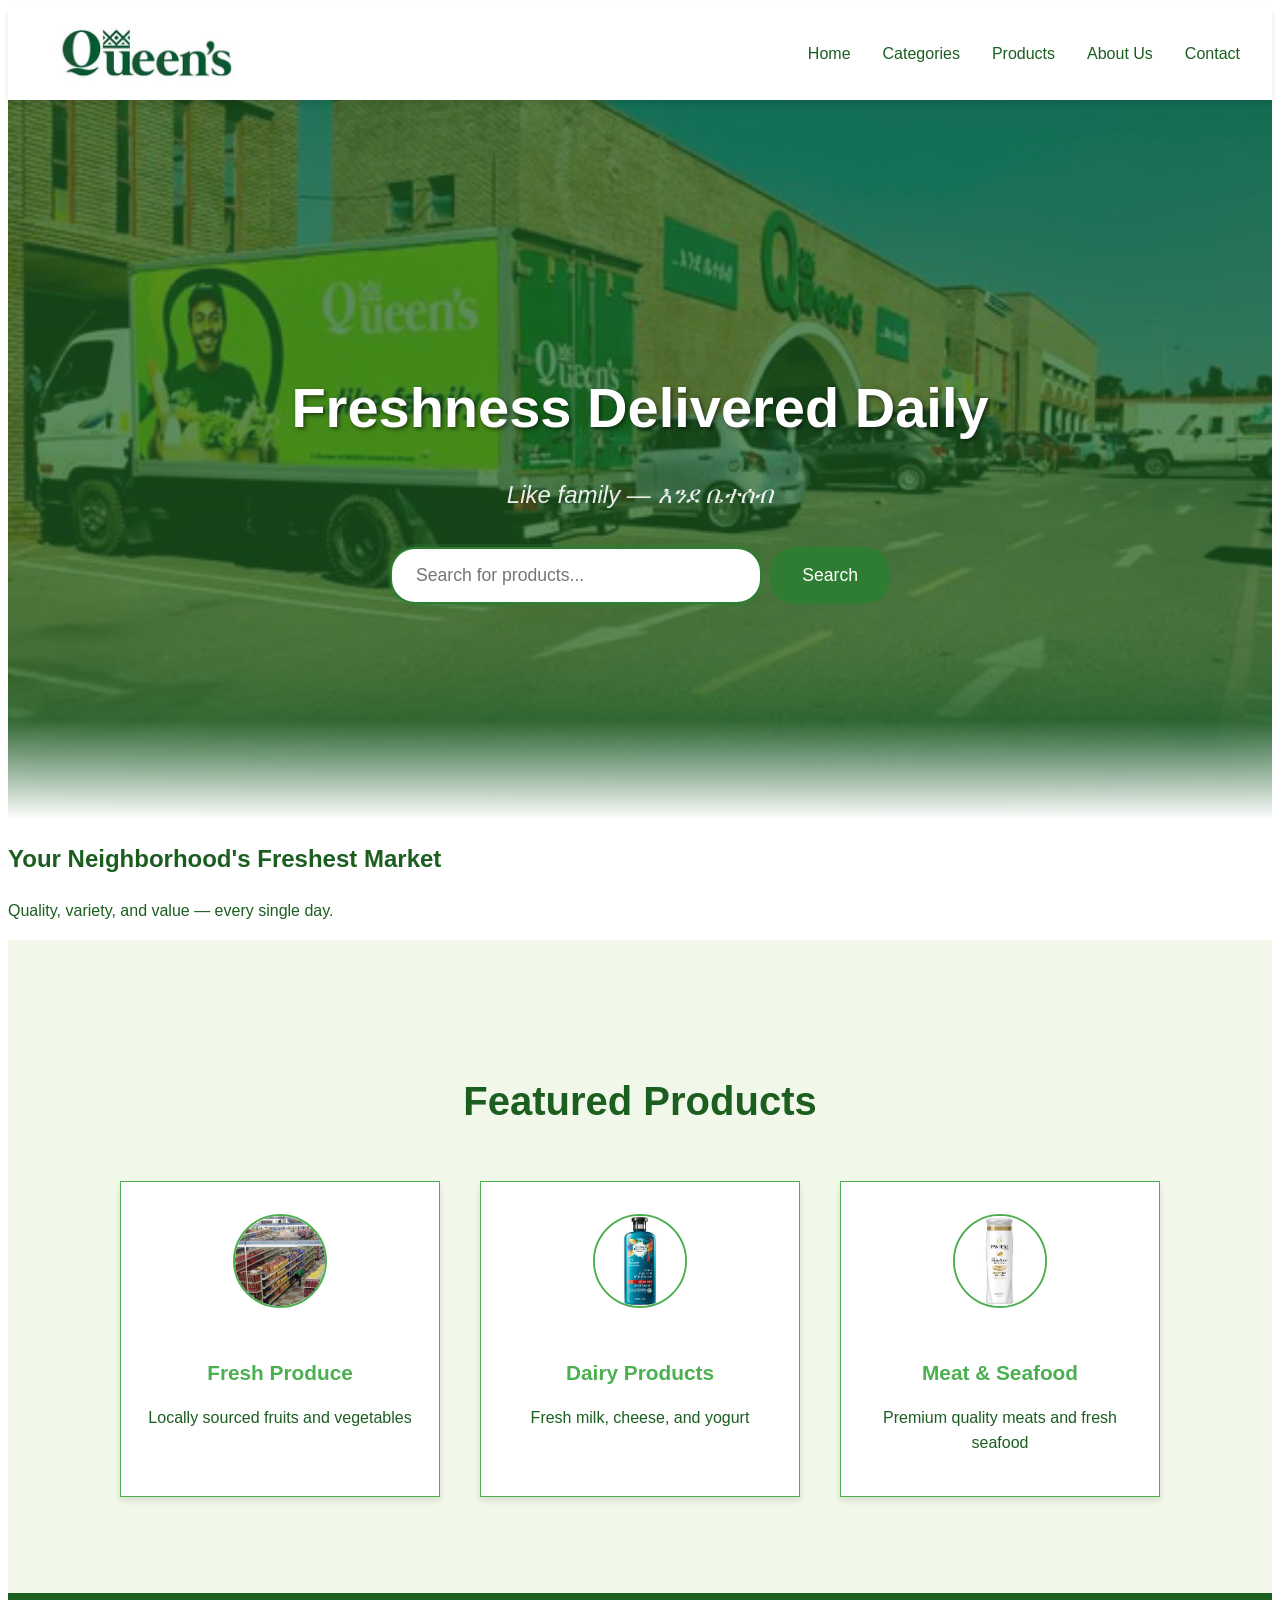
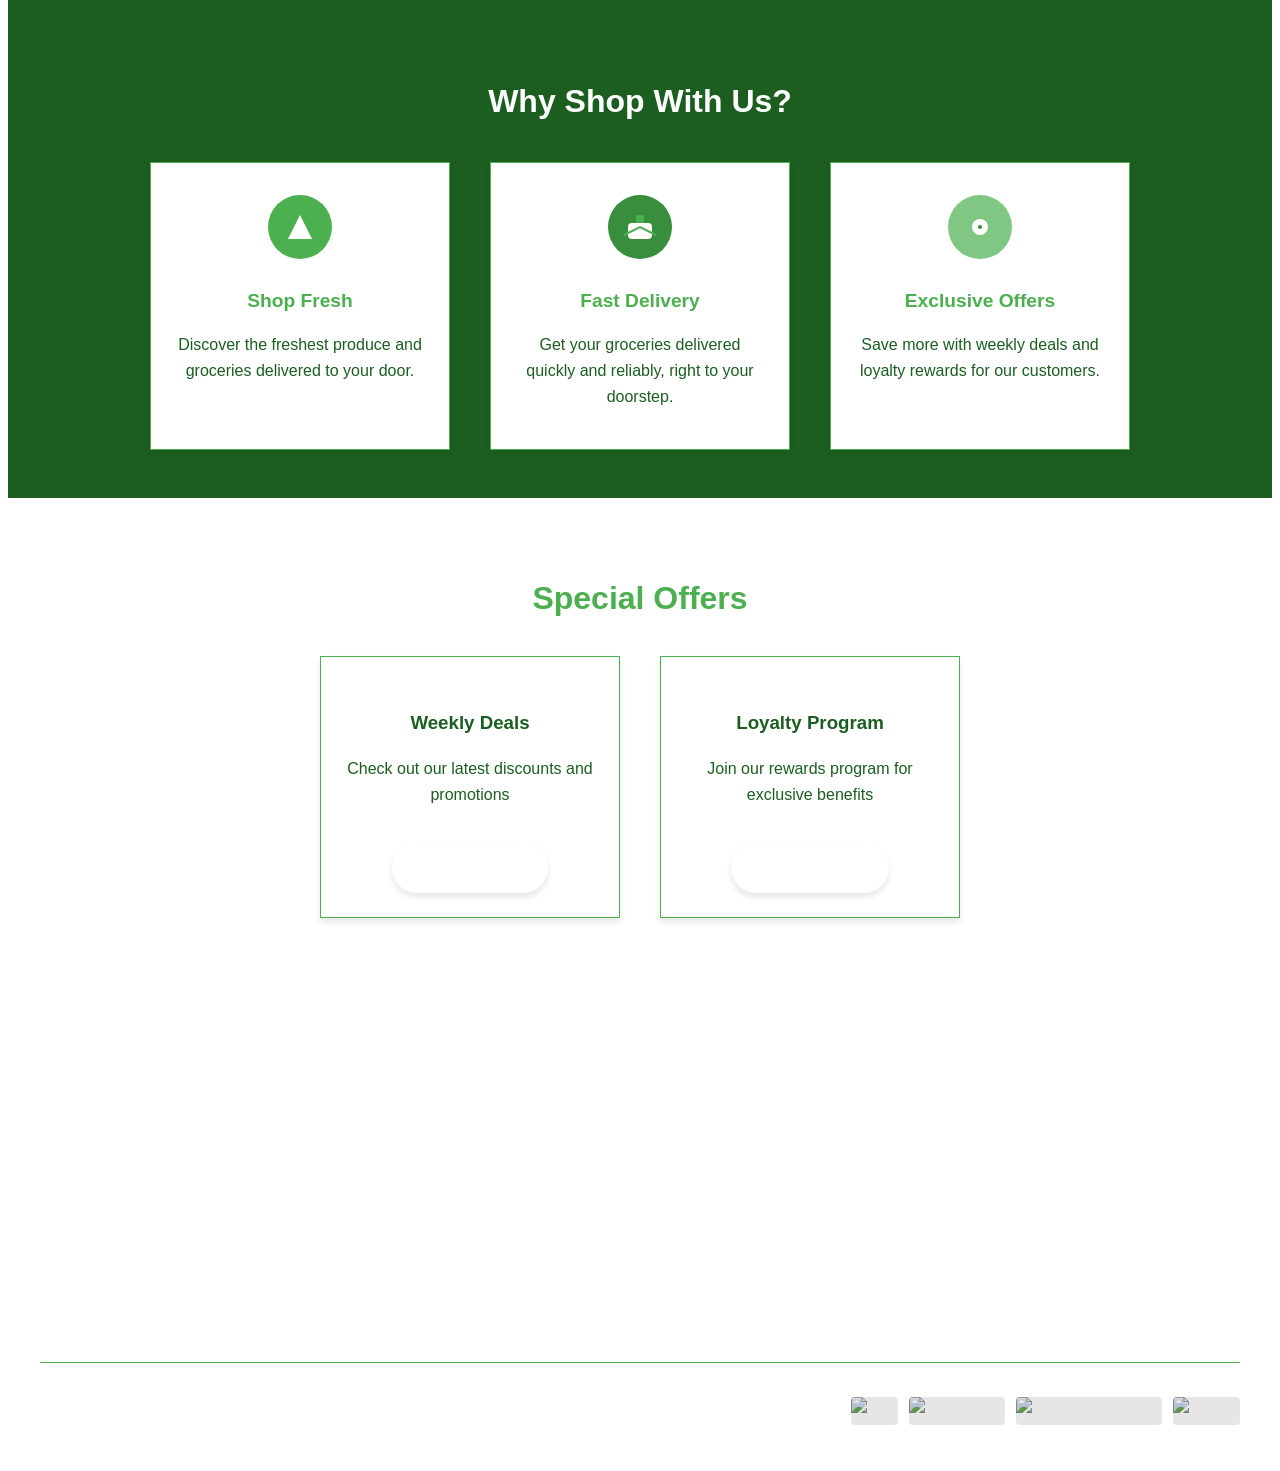
==== queen supermarket/index.html @ c9303a81 "Add files via upload" ====
<!DOCTYPE html>
<html lang="en">
<head>
  <meta charset="UTF-8" />
  <title>Queen's Supermarket</title>
  <link rel="stylesheet" href="style.css" />
</head>
<body>
  <!-- Header -->
  <header>
    <nav class="main-nav">
      <img src="download.jpg" alt="Queen's Logo" />
      <ul>
        <li><a href="#home">Home</a></li>
        <li><a href="#categories">Categories</a></li>
        <li><a href="#products">Products</a></li>
        <li><a href="#about">About Us</a></li>
        <li><a href="#contact">Contact</a></li>
      </ul>
    </nav>
  </header>

  <!-- Hero Section -->
  <section class="hero">
    <div class="hero-content">
      <h1>Freshness Delivered Daily</h1>
      <p class="slogan">Like family — እንደ ቤተሰብ</p>
      <div class="search-container">
        <input type="search" id="search" placeholder="Search for products..." autofocus />
        <button class="search-button" onclick="document.getElementById('search').dispatchEvent(new KeyboardEvent('keydown', {'key': 'Enter'}))">
          Search
        </button>
      </div>
    </div>
  </section>

  <section class="catchy-banner">
    <div class="catchy-content">
      <h2>Your Neighborhood's Freshest Market</h2>
      <p>Quality, variety, and value — every single day.</p>
    </div>
  </section>

  <!-- Featured Products -->
  <section class="featured-products" id="products">
    <h2>Featured Products</h2>
    <div class="product-grid">
      <div class="product-card">
        <img src="assets/queens2.png" alt="Fresh Produce" />
        <h3>Fresh Produce</h3>
        <p>Locally sourced fruits and vegetables</p>
      </div>
      <div class="product-card">
        <img src="assets/shampoo1.jpg" alt="Dairy Products" />
        <h3>Dairy Products</h3>
        <p>Fresh milk, cheese, and yogurt</p>
      </div>
      <div class="product-card">
        <img src="assets/shampoo2.jpg" alt="Meat & Seafood" />
        <h3>Meat & Seafood</h3>
        <p>Premium quality meats and fresh seafood</p>
      </div>
    </div>
  </section>

  <!-- Features/Benefits Section -->
  <section class="features">
    <h2>Why Shop With Us?</h2>
    <div class="features-grid">
      <div class="feature-card">
        <div class="feature-icon">
          <svg width="64" height="64" viewBox="0 0 64 64" fill="none" xmlns="http://www.w3.org/2000/svg">
            <circle cx="32" cy="32" r="32" fill="#4CAF50"/>
            <path d="M20 44L44 44L32 20L20 44Z" fill="white"/>
          </svg>
        </div>
        <h3>Shop Fresh</h3>
        <p>Discover the freshest produce and groceries delivered to your door.</p>
      </div>
      <div class="feature-card">
        <div class="feature-icon">
          <svg width="64" height="64" viewBox="0 0 64 64" fill="none" xmlns="http://www.w3.org/2000/svg">
            <circle cx="32" cy="32" r="32" fill="#388E3C"/>
            <rect x="20" y="28" width="24" height="16" rx="4" fill="white"/>
            <rect x="28" y="20" width="8" height="8" rx="2" fill="#4CAF50"/>
            <path d="M48 40 L32 32 L16 40" stroke="#4CAF50" stroke-width="2" fill="none"/>
          </svg>
        </div>
        <h3>Fast Delivery</h3>
        <p>Get your groceries delivered quickly and reliably, right to your doorstep.</p>
      </div>
      <div class="feature-card">
        <div class="feature-icon">
          <svg width="64" height="64" viewBox="0 0 64 64" fill="none" xmlns="http://www.w3.org/2000/svg">
            <circle cx="32" cy="32" r="32" fill="#81C784"/>
            <rect x="24" y="24" width="16" height="16" rx="8" fill="white"/>
            <rect x="30" y="30" width="4" height="4" rx="2" fill="#388E3C"/>
          </svg>
        </div>
        <h3>Exclusive Offers</h3>
        <p>Save more with weekly deals and loyalty rewards for our customers.</p>
      </div>
    </div>
  </section>

  <!-- Special Offers -->
  <section class="special-offers">
    <h2>Special Offers</h2>
    <div class="offers-grid">
      <div class="offer-card">
        <h3>Weekly Deals</h3>
        <p>Check out our latest discounts and promotions</p>
        <a href="#deals" class="cta-button">View Deals</a>
      </div>
      <div class="offer-card">
        <h3>Loyalty Program</h3>
        <p>Join our rewards program for exclusive benefits</p>
        <a href="#loyalty" class="cta-button">Learn More</a>
      </div>
    </div>
  </section>

  <!-- Newsletter Signup -->
  <!-- Removed as per instructions -->

  <!-- Footer -->
  <footer>
    <div class="footer-content">
      <div class="footer-section">
        <h3>About Queen's</h3>
        <p>Your trusted neighborhood supermarket since 1995. We pride ourselves on quality products and exceptional service.</p>
        <div class="contact-info">
          <p>Email: info@queensmarket.com</p>
          <p>Phone: (555) 123-4567</p>
          <p>Address: 123 Market Street, City, State 12345</p>
        </div>
      </div>
      <div class="footer-section">
        <h3>Quick Links</h3>
        <ul>
          <li><a href="#about">About Us</a></li>
          <li><a href="#careers">Careers</a></li>
          <li><a href="#privacy">Privacy Policy</a></li>
          <li><a href="#terms">Terms of Service</a></li>
          <li><a href="#faq">FAQ</a></li>
          <li><a href="#delivery">Delivery Information</a></li>
        </ul>
      </div>
      <div class="footer-section">
        <h3>Connect With Us</h3>
        <div class="social-links">
          <a href="#facebook">Facebook</a>
          <a href="#instagram">Instagram</a>
          <a href="#twitter">Twitter</a>
          <a href="#youtube">YouTube</a>
        </div>
      </div>
    </div>
    <div class="footer-bottom">
      <p class="copyright">&copy; 2025 Queen's Supermarket. All rights reserved.</p>
      <div class="payment-methods">
        <span>We Accept:</span>
        <img src="assets/visa.png" alt="Visa" />
        <img src="assets/mastercard.png" alt="Mastercard" />
        <img src="assets/amex.png" alt="American Express" />
        <img src="assets/paypal.png" alt="PayPal" />
      </div>
    </div>
  </footer>

  <script src="script.js"></script>
</body>
</html>
---- queen supermarket/style.css ----
/* === Dark Green Modern Theme for Queen's Supermarket === */

:root {
  --primary-color: #2E7D32; /* Forest Green */
  --primary-light: #4CAF50; /* Light Green */
  --primary-dark: #1B5E20; /* Dark Green */
  --secondary-color: #1B5E20; /* Dark Green */
  --accent-color: #81C784; /* Light Green */
  --light-bg: #F1F8E9; /* Very Light Green */
  --white: #ffffff;
  --text-dark: #1B5E20; /* Dark Green */
  --text-light: #558B2F; /* Medium Green */
  --shadow: 0 4px 6px rgba(0, 0, 0, 0.1);
  --transition: all 0.3s ease;
}

body {
  font-family: 'Segoe UI', Tahoma, Geneva, Verdana, sans-serif;
  line-height: 1.6;
  color: var(--text-dark);
  background-color: var(--white);
}

header {
  background-color: var(--white);
  box-shadow: var(--shadow);
  padding: 1rem 0;
  position: sticky;
  top: 0;
  z-index: 1000;
  transition: var(--transition);
}

header.scrolled {
  padding: 0.5rem 0;
  background-color: rgba(255, 255, 255, 0.95);
  backdrop-filter: blur(10px);
}

.main-nav {
  max-width: 1200px;
  margin: 0 auto;
  padding: 0 2rem;
  display: flex;
  justify-content: space-between;
  align-items: center;
}

.main-nav img {
  height: 60px;
  width: auto;
  transition: var(--transition);
}

.main-nav ul {
  display: flex;
  list-style: none;
  gap: 2rem;
}

.main-nav a {
  text-decoration: none;
  color: var(--text-dark);
  font-weight: 500;
  position: relative;
  padding: 0.5rem 0;
  transition: var(--transition);
}

.main-nav a::after {
  content: '';
  position: absolute;
  bottom: 0;
  left: 0;
  width: 0;
  height: 2px;
  background-color: var(--primary-color);
  transition: var(--transition);
}

.main-nav a:hover {
  color: var(--primary-color);
}

.main-nav a:hover::after {
  width: 100%;
}

.hero {
  background: linear-gradient(rgba(27, 94, 32, 0.7), rgba(27, 94, 32, 0.7)), url('queens5.jpg');
  background-size: cover;
  background-position: center;
  background-attachment: fixed;
  height: 80vh;
  display: flex;
  align-items: center;
  justify-content: center;
  text-align: center;
  color: var(--white);
  position: relative;
}

.hero::before {
  content: '';
  position: absolute;
  bottom: 0;
  left: 0;
  width: 100%;
  height: 100px;
  background: linear-gradient(to top, var(--white), transparent);
}

.hero-content {
  max-width: 800px;
  padding: 2rem;
  animation: fadeInUp 1s ease-out;
}

.hero h1 {
  font-size: 3.5rem;
  margin-bottom: 1rem;
  text-shadow: 2px 2px 4px rgba(0, 0, 0, 0.5);
  font-weight: 700;
}

.slogan {
  font-size: 1.5rem;
  margin-bottom: 1rem;
  font-style: italic;
  color: rgba(255, 255, 255, 0.9);
}

.search-container {
  position: relative;
  max-width: 500px;
  margin: 2rem auto 0;
  display: flex;
  gap: 0.5rem;
}

#search {
  width: 100%;
  padding: 1rem 1.5rem;
  border: 2px solid var(--primary-light);
  border-radius: 25px;
  font-size: 1.1rem;
  box-shadow: var(--shadow);
  transition: var(--transition);
  background-color: var(--white);
}

#search:focus {
  outline: none;
  border-color: var(--primary-color);
  box-shadow: 0 0 0 3px rgba(46, 125, 50, 0.3);
}

.search-button {
  padding: 1rem 2rem;
  background-color: var(--primary-color);
  color: var(--white);
  border: none;
  border-radius: 25px;
  cursor: pointer;
  font-size: 1.1rem;
  transition: var(--transition);
  display: flex;
  align-items: center;
  gap: 0.5rem;
}

.search-button:hover {
  background-color: var(--primary-dark);
  transform: translateY(-2px);
  box-shadow: 0 5px 15px rgba(46, 125, 50, 0.3);
}

.search-button:active {
  transform: translateY(0);
}

.featured-products {
  padding: 6rem 2rem;
  background-color: var(--light-bg);
}

.featured-products h2 {
  text-align: center;
  margin-bottom: 3rem;
  font-size: 2.5rem;
  color: var(--secondary-color);
}

.product-grid {
  display: flex;
  gap: 2.5rem;
  justify-content: center;
  flex-wrap: wrap;
}

.product-card {
  background: #fff;
  border-radius: var(--border-radius);
  box-shadow: var(--shadow);
  padding: 2rem 1.5rem 1.5rem 1.5rem;
  text-align: center;
  width: 270px;
  transition: var(--transition);
  border: 1.5px solid var(--primary-light);
  color: var(--text-main);
}

.product-card:hover {
  transform: translateY(-8px) scale(1.03);
  border-color: var(--accent);
  box-shadow: 0 8px 32px rgba(129,199,132,0.12);
}

.product-card img {
  width: 90px;
  height: 90px;
  object-fit: cover;
  border-radius: 50%;
  margin-bottom: 1.2rem;
  background: var(--card-bg-light);
  border: 2px solid var(--primary-light);
}

.product-card h3 {
  color: var(--primary-light);
  font-size: 1.3rem;
  margin-bottom: 0.5rem;
}

.product-card p {
  color: var(--text-muted);
  font-size: 1rem;
}

.features {
  background: var(--primary-dark);
  padding: 3.5rem 2rem 3rem 2rem;
}

.features h2 {
  text-align: center;
  color: #fff;
  font-size: 2rem;
  margin-bottom: 2.2rem;
}

.features-grid {
  display: flex;
  gap: 2.5rem;
  justify-content: center;
  flex-wrap: wrap;
}

.feature-card {
  background: #fff;
  border-radius: var(--border-radius);
  box-shadow: var(--shadow);
  padding: 2rem 1.5rem 1.5rem 1.5rem;
  text-align: center;
  width: 250px;
  transition: var(--transition);
  border: 1.5px solid var(--primary-light);
  color: var(--text-main);
}

.feature-card:hover {
  border-color: var(--accent);
  box-shadow: 0 8px 32px rgba(129,199,132,0.10);
}

.feature-icon {
  margin-bottom: 1rem;
}

.feature-card h3 {
  color: var(--primary-light);
  font-size: 1.2rem;
  margin-bottom: 0.5rem;
}

.feature-card p {
  color: var(--text-muted);
  font-size: 1rem;
}

.special-offers {
  background: #fff;
  padding: 3rem 2rem 2.5rem 2rem;
}

.special-offers h2 {
  text-align: center;
  color: var(--primary-light);
  font-size: 2rem;
  margin-bottom: 2rem;
}

.offers-grid {
  display: flex;
  gap: 2.5rem;
  justify-content: center;
  flex-wrap: wrap;
}

.offer-card {
  background: #fff;
  border-radius: var(--border-radius);
  box-shadow: var(--shadow);
  padding: 2rem 1.5rem 1.5rem 1.5rem;
  text-align: center;
  width: 250px;
  transition: var(--transition);
  border: 1.5px solid var(--primary-light);
  color: var(--text-main);
}

.offer-card:hover {
  border-color: var(--accent);
  box-shadow: 0 8px 32px rgba(129,199,132,0.10);
}

.cta-button {
  display: inline-block;
  margin-top: 1.2rem;
  padding: 0.7rem 2rem;
  background: var(--button-bg);
  color: #fff;
  border: none;
  border-radius: 30px;
  font-size: 1.1rem;
  font-weight: 600;
  cursor: pointer;
  transition: var(--transition);
  text-decoration: none;
  box-shadow: var(--shadow);
}

.cta-button:hover {
  background: #fff;
  color: var(--button-bg);
  border: 2px solid var(--button-bg);
}

footer {
  background: var(--primary);
  color: #fff;
  padding: 3rem 2rem 1.5rem 2rem;
  margin-top: 2rem;
}

.footer-content {
  display: flex;
  justify-content: space-between;
  gap: 2.5rem;
  max-width: 1200px;
  margin: 0 auto 2rem auto;
  flex-wrap: wrap;
}

.footer-section {
  flex: 1 1 250px;
  min-width: 220px;
}

.footer-section h3 {
  color: var(--accent);
  margin-bottom: 1rem;
  font-size: 1.2rem;
}

.footer-section ul {
  list-style: none;
  padding-left: 0;
}

.footer-section ul li {
  margin-bottom: 0.7rem;
}

.footer-section a {
  color: #fff;
  text-decoration: none;
  transition: var(--transition);
}

.footer-section a:hover {
  color: var(--accent);
}

.contact-info p {
  color: var(--text-muted);
  font-size: 1rem;
  margin-bottom: 0.3rem;
}

.social-links {
  display: flex;
  gap: 1.2rem;
  margin-top: 0.7rem;
}

.social-links a {
  color: var(--accent);
  font-size: 1.2rem;
  transition: var(--transition);
}

.social-links a:hover {
  color: #fff;
}

.footer-bottom {
  display: flex;
  justify-content: space-between;
  align-items: center;
  max-width: 1200px;
  margin: 0 auto;
  border-top: 1px solid var(--primary-light);
  padding-top: 1.2rem;
  font-size: 1rem;
  color: #fff;
  flex-wrap: wrap;
  gap: 1rem;
}

.payment-methods {
  display: flex;
  align-items: center;
  gap: 0.7rem;
}

.payment-methods img {
  height: 28px;
  width: auto;
  filter: grayscale(0.2) brightness(0.9);
  border-radius: 4px;
  background: #fff;
}

@media (max-width: 900px) {
  .main-nav, .footer-content, .footer-bottom {
    flex-direction: column;
    align-items: flex-start;
    gap: 1.2rem;
    padding: 0 1rem;
  }
  .product-grid, .features-grid, .offers-grid {
    flex-direction: column;
    align-items: center;
  }
}

@media (max-width: 600px) {
  .hero-content {
    padding: 1.2rem 0.5rem;
  }
  .main-nav ul {
    gap: 1rem;
  }
  .footer-content {
    gap: 1rem;
  }
  .footer-section {
    min-width: 150px;
  }
}

::-webkit-scrollbar {
  width: 8px;
  background: var(--primary-dark);
}
::-webkit-scrollbar-thumb {
  background: var(--primary-light);
  border-radius: 8px;
}
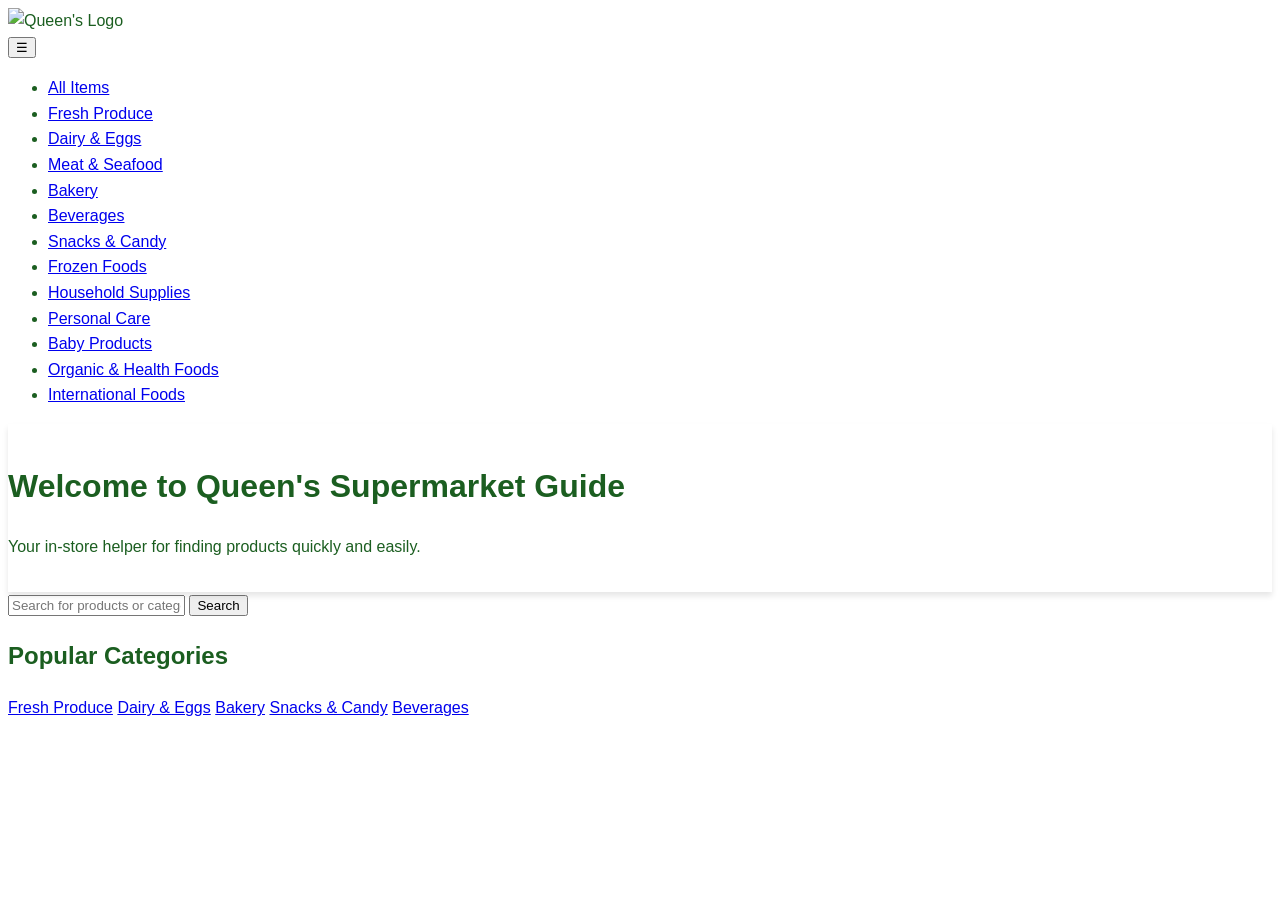
==== commit 54828a6c: "Update index.html" ====
--- a/queen supermarket/index.html
+++ b/queen supermarket/index.html
@@ -2,171 +2,70 @@
 <html lang="en">
 <head>
   <meta charset="UTF-8" />
-  <title>Queen's Supermarket</title>
+  <meta name="viewport" content="width=device-width, initial-scale=1" />
+  <title>Queen's Supermarket Guide</title>
   <link rel="stylesheet" href="style.css" />
 </head>
 <body>
-  <!-- Header -->
-  <header>
-    <nav class="main-nav">
-      <img src="download.jpg" alt="Queen's Logo" />
-      <ul>
-        <li><a href="#home">Home</a></li>
-        <li><a href="#categories">Categories</a></li>
-        <li><a href="#products">Products</a></li>
-        <li><a href="#about">About Us</a></li>
-        <li><a href="#contact">Contact</a></li>
+  <div class="container">
+    <!-- Left Sidebar -->
+    <nav id="sidebar" class="sidebar">
+      <div class="logo-container">
+        <img src="queens-logo.png" alt="Queen's Logo" class="logo" />
+      </div>
+      <button id="toggleSidebar" class="toggle-btn" aria-label="Toggle Categories">
+        ☰
+      </button>
+      <ul class="categories-list">
+        <li><a href="categories.html">All Items</a></li>
+        <li><a href="categories.html#fresh-produce">Fresh Produce</a></li>
+        <li><a href="categories.html#dairy-eggs">Dairy & Eggs</a></li>
+        <li><a href="categories.html#meat-seafood">Meat & Seafood</a></li>
+        <li><a href="categories.html#bakery">Bakery</a></li>
+        <li><a href="categories.html#beverages">Beverages</a></li>
+        <li><a href="categories.html#snacks-candy">Snacks & Candy</a></li>
+        <li><a href="categories.html#frozen-foods">Frozen Foods</a></li>
+        <li><a href="categories.html#household-supplies">Household Supplies</a></li>
+        <li><a href="categories.html#personal-care">Personal Care</a></li>
+        <li><a href="categories.html#baby-products">Baby Products</a></li>
+        <li><a href="categories.html#organic-health">Organic & Health Foods</a></li>
+        <li><a href="categories.html#international-foods">International Foods</a></li>
       </ul>
     </nav>
-  </header>
 
-  <!-- Hero Section -->
-  <section class="hero">
-    <div class="hero-content">
-      <h1>Freshness Delivered Daily</h1>
-      <p class="slogan">Like family — እንደ ቤተሰብ</p>
-      <div class="search-container">
-        <input type="search" id="search" placeholder="Search for products..." autofocus />
-        <button class="search-button" onclick="document.getElementById('search').dispatchEvent(new KeyboardEvent('keydown', {'key': 'Enter'}))">
-          Search
-        </button>
-      </div>
-    </div>
-  </section>
+    <!-- Main Content -->
+    <main class="main-content">
+      <header class="header">
+        <h1>Welcome to Queen's Supermarket Guide</h1>
+        <p>Your in-store helper for finding products quickly and easily.</p>
+      </header>
 
-  <section class="catchy-banner">
-    <div class="catchy-content">
-      <h2>Your Neighborhood's Freshest Market</h2>
-      <p>Quality, variety, and value — every single day.</p>
-    </div>
-  </section>
+      <section class="hero-search">
+        <form id="searchForm" action="results.html" method="GET">
+          <input
+            type="text"
+            name="q"
+            id="searchInput"
+            placeholder="Search for products or categories..."
+            required
+            autocomplete="off"
+          />
+          <button type="submit" aria-label="Search">Search</button>
+        </form>
+      </section>
 
-  <!-- Featured Products -->
-  <section class="featured-products" id="products">
-    <h2>Featured Products</h2>
-    <div class="product-grid">
-      <div class="product-card">
-        <img src="assets/queens2.png" alt="Fresh Produce" />
-        <h3>Fresh Produce</h3>
-        <p>Locally sourced fruits and vegetables</p>
-      </div>
-      <div class="product-card">
-        <img src="assets/shampoo1.jpg" alt="Dairy Products" />
-        <h3>Dairy Products</h3>
-        <p>Fresh milk, cheese, and yogurt</p>
-      </div>
-      <div class="product-card">
-        <img src="assets/shampoo2.jpg" alt="Meat & Seafood" />
-        <h3>Meat & Seafood</h3>
-        <p>Premium quality meats and fresh seafood</p>
-      </div>
-    </div>
-  </section>
-
-  <!-- Features/Benefits Section -->
-  <section class="features">
-    <h2>Why Shop With Us?</h2>
-    <div class="features-grid">
-      <div class="feature-card">
-        <div class="feature-icon">
-          <svg width="64" height="64" viewBox="0 0 64 64" fill="none" xmlns="http://www.w3.org/2000/svg">
-            <circle cx="32" cy="32" r="32" fill="#4CAF50"/>
-            <path d="M20 44L44 44L32 20L20 44Z" fill="white"/>
-          </svg>
+      <section class="quick-links">
+        <h2>Popular Categories</h2>
+        <div class="links-container">
+          <a href="categories.html#fresh-produce" class="quick-link">Fresh Produce</a>
+          <a href="categories.html#dairy-eggs" class="quick-link">Dairy & Eggs</a>
+          <a href="categories.html#bakery" class="quick-link">Bakery</a>
+          <a href="categories.html#snacks-candy" class="quick-link">Snacks & Candy</a>
+          <a href="categories.html#beverages" class="quick-link">Beverages</a>
         </div>
-        <h3>Shop Fresh</h3>
-        <p>Discover the freshest produce and groceries delivered to your door.</p>
-      </div>
-      <div class="feature-card">
-        <div class="feature-icon">
-          <svg width="64" height="64" viewBox="0 0 64 64" fill="none" xmlns="http://www.w3.org/2000/svg">
-            <circle cx="32" cy="32" r="32" fill="#388E3C"/>
-            <rect x="20" y="28" width="24" height="16" rx="4" fill="white"/>
-            <rect x="28" y="20" width="8" height="8" rx="2" fill="#4CAF50"/>
-            <path d="M48 40 L32 32 L16 40" stroke="#4CAF50" stroke-width="2" fill="none"/>
-          </svg>
-        </div>
-        <h3>Fast Delivery</h3>
-        <p>Get your groceries delivered quickly and reliably, right to your doorstep.</p>
-      </div>
-      <div class="feature-card">
-        <div class="feature-icon">
-          <svg width="64" height="64" viewBox="0 0 64 64" fill="none" xmlns="http://www.w3.org/2000/svg">
-            <circle cx="32" cy="32" r="32" fill="#81C784"/>
-            <rect x="24" y="24" width="16" height="16" rx="8" fill="white"/>
-            <rect x="30" y="30" width="4" height="4" rx="2" fill="#388E3C"/>
-          </svg>
-        </div>
-        <h3>Exclusive Offers</h3>
-        <p>Save more with weekly deals and loyalty rewards for our customers.</p>
-      </div>
-    </div>
-  </section>
-
-  <!-- Special Offers -->
-  <section class="special-offers">
-    <h2>Special Offers</h2>
-    <div class="offers-grid">
-      <div class="offer-card">
-        <h3>Weekly Deals</h3>
-        <p>Check out our latest discounts and promotions</p>
-        <a href="#deals" class="cta-button">View Deals</a>
-      </div>
-      <div class="offer-card">
-        <h3>Loyalty Program</h3>
-        <p>Join our rewards program for exclusive benefits</p>
-        <a href="#loyalty" class="cta-button">Learn More</a>
-      </div>
-    </div>
-  </section>
-
-  <!-- Newsletter Signup -->
-  <!-- Removed as per instructions -->
-
-  <!-- Footer -->
-  <footer>
-    <div class="footer-content">
-      <div class="footer-section">
-        <h3>About Queen's</h3>
-        <p>Your trusted neighborhood supermarket since 1995. We pride ourselves on quality products and exceptional service.</p>
-        <div class="contact-info">
-          <p>Email: info@queensmarket.com</p>
-          <p>Phone: (555) 123-4567</p>
-          <p>Address: 123 Market Street, City, State 12345</p>
-        </div>
-      </div>
-      <div class="footer-section">
-        <h3>Quick Links</h3>
-        <ul>
-          <li><a href="#about">About Us</a></li>
-          <li><a href="#careers">Careers</a></li>
-          <li><a href="#privacy">Privacy Policy</a></li>
-          <li><a href="#terms">Terms of Service</a></li>
-          <li><a href="#faq">FAQ</a></li>
-          <li><a href="#delivery">Delivery Information</a></li>
-        </ul>
-      </div>
-      <div class="footer-section">
-        <h3>Connect With Us</h3>
-        <div class="social-links">
-          <a href="#facebook">Facebook</a>
-          <a href="#instagram">Instagram</a>
-          <a href="#twitter">Twitter</a>
-          <a href="#youtube">YouTube</a>
-        </div>
-      </div>
-    </div>
-    <div class="footer-bottom">
-      <p class="copyright">&copy; 2025 Queen's Supermarket. All rights reserved.</p>
-      <div class="payment-methods">
-        <span>We Accept:</span>
-        <img src="assets/visa.png" alt="Visa" />
-        <img src="assets/mastercard.png" alt="Mastercard" />
-        <img src="assets/amex.png" alt="American Express" />
-        <img src="assets/paypal.png" alt="PayPal" />
-      </div>
-    </div>
-  </footer>
+      </section>
+    </main>
+  </div>
 
   <script src="script.js"></script>
 </body>
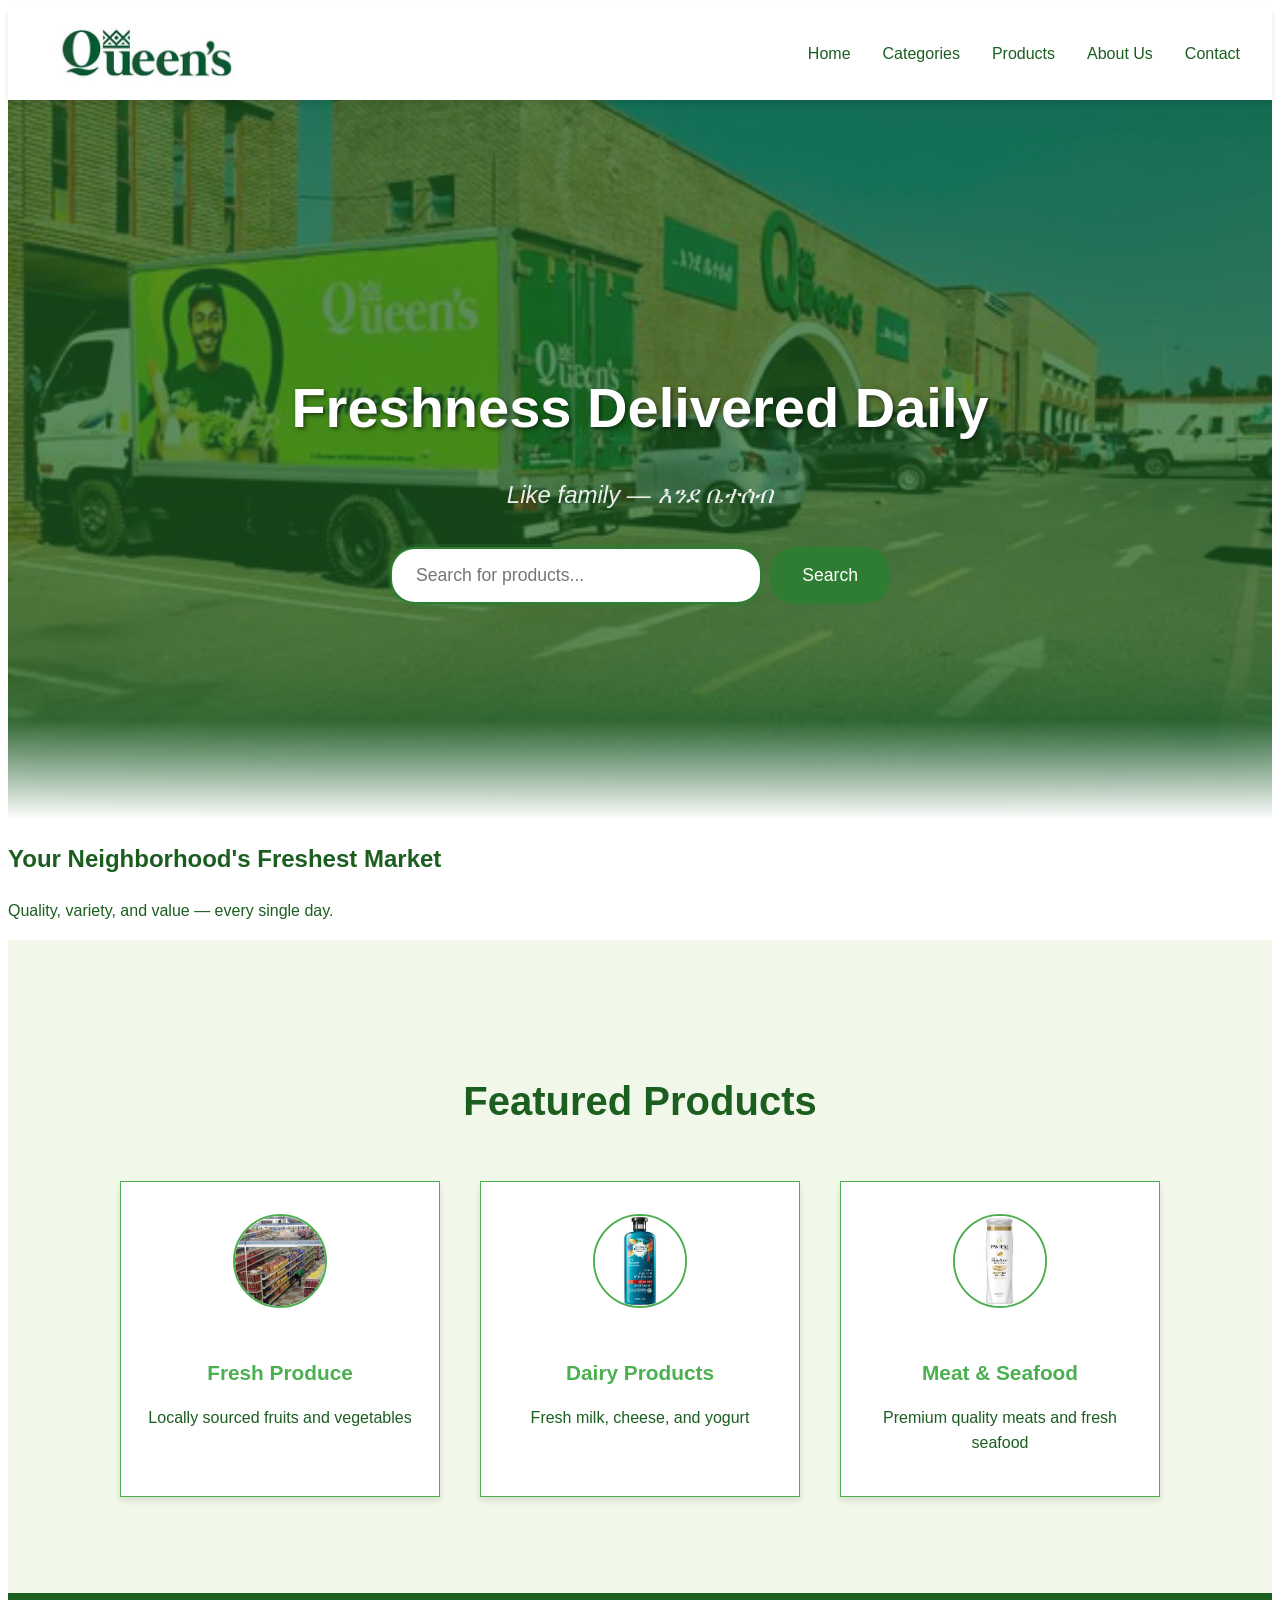
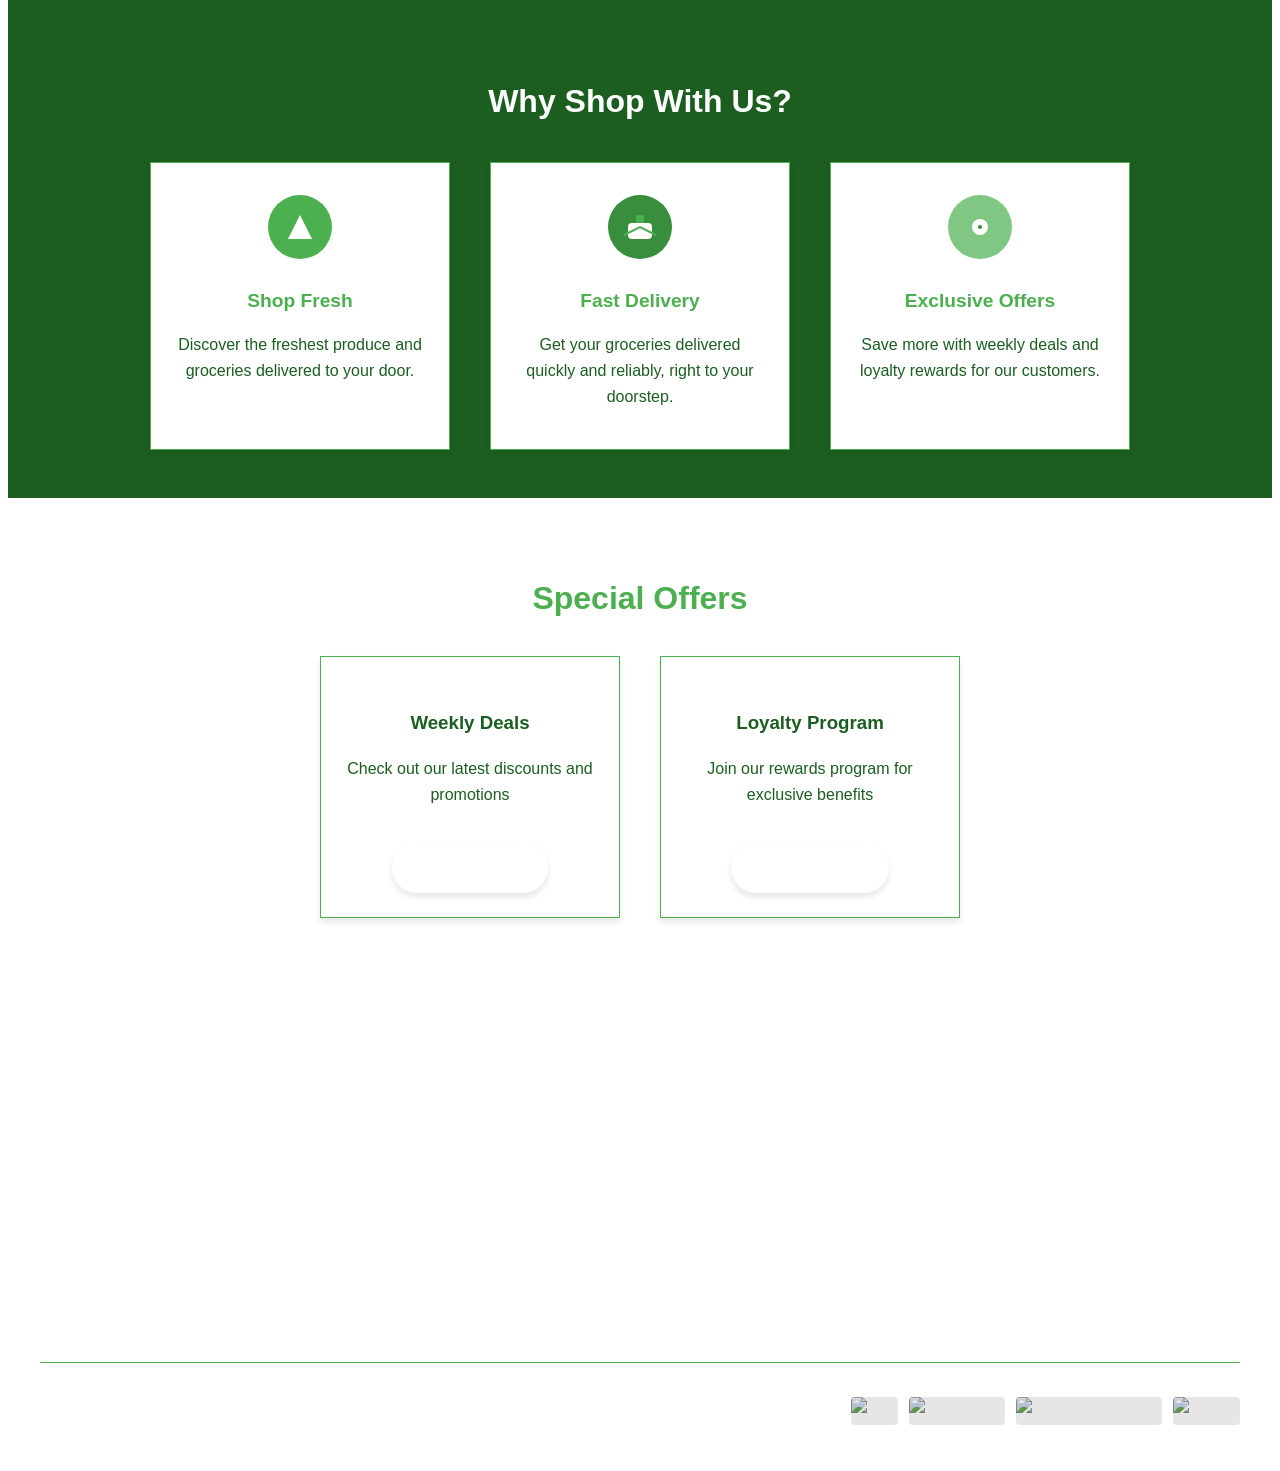
==== commit e4a5b23c: "Update index.html" ====
--- a/queen supermarket/index.html
+++ b/queen supermarket/index.html
@@ -2,70 +2,171 @@
 <html lang="en">
 <head>
   <meta charset="UTF-8" />
-  <meta name="viewport" content="width=device-width, initial-scale=1" />
-  <title>Queen's Supermarket Guide</title>
+  <title>Queen's Supermarket</title>
   <link rel="stylesheet" href="style.css" />
 </head>
 <body>
-  <div class="container">
-    <!-- Left Sidebar -->
-    <nav id="sidebar" class="sidebar">
-      <div class="logo-container">
-        <img src="queens-logo.png" alt="Queen's Logo" class="logo" />
-      </div>
-      <button id="toggleSidebar" class="toggle-btn" aria-label="Toggle Categories">
-        ☰
-      </button>
-      <ul class="categories-list">
-        <li><a href="categories.html">All Items</a></li>
-        <li><a href="categories.html#fresh-produce">Fresh Produce</a></li>
-        <li><a href="categories.html#dairy-eggs">Dairy & Eggs</a></li>
-        <li><a href="categories.html#meat-seafood">Meat & Seafood</a></li>
-        <li><a href="categories.html#bakery">Bakery</a></li>
-        <li><a href="categories.html#beverages">Beverages</a></li>
-        <li><a href="categories.html#snacks-candy">Snacks & Candy</a></li>
-        <li><a href="categories.html#frozen-foods">Frozen Foods</a></li>
-        <li><a href="categories.html#household-supplies">Household Supplies</a></li>
-        <li><a href="categories.html#personal-care">Personal Care</a></li>
-        <li><a href="categories.html#baby-products">Baby Products</a></li>
-        <li><a href="categories.html#organic-health">Organic & Health Foods</a></li>
-        <li><a href="categories.html#international-foods">International Foods</a></li>
+  <!-- Header -->
+  <header>
+    <nav class="main-nav">
+      <img src="download.jpg" alt="Queen's Logo" />
+      <ul>
+        <li><a href="#home">Home</a></li>
+        <li><a href="#categories">Categories</a></li>
+        <li><a href="#products">Products</a></li>
+        <li><a href="#about">About Us</a></li>
+        <li><a href="#contact">Contact</a></li>
       </ul>
     </nav>
+  </header>
 
-    <!-- Main Content -->
-    <main class="main-content">
-      <header class="header">
-        <h1>Welcome to Queen's Supermarket Guide</h1>
-        <p>Your in-store helper for finding products quickly and easily.</p>
-      </header>
+  <!-- Hero Section -->
+  <section class="hero">
+    <div class="hero-content">
+      <h1>Freshness Delivered Daily</h1>
+      <p class="slogan">Like family — እንደ ቤተሰብ</p>
+      <div class="search-container">
+        <input type="search" id="search" placeholder="Search for products..." autofocus />
+        <button class="search-button" onclick="document.getElementById('search').dispatchEvent(new KeyboardEvent('keydown', {'key': 'Enter'}))">
+          Search
+        </button>
+      </div>
+    </div>
+  </section>
 
-      <section class="hero-search">
-        <form id="searchForm" action="results.html" method="GET">
-          <input
-            type="text"
-            name="q"
-            id="searchInput"
-            placeholder="Search for products or categories..."
-            required
-            autocomplete="off"
-          />
-          <button type="submit" aria-label="Search">Search</button>
-        </form>
-      </section>
+  <section class="catchy-banner">
+    <div class="catchy-content">
+      <h2>Your Neighborhood's Freshest Market</h2>
+      <p>Quality, variety, and value — every single day.</p>
+    </div>
+  </section>
 
-      <section class="quick-links">
-        <h2>Popular Categories</h2>
-        <div class="links-container">
-          <a href="categories.html#fresh-produce" class="quick-link">Fresh Produce</a>
-          <a href="categories.html#dairy-eggs" class="quick-link">Dairy & Eggs</a>
-          <a href="categories.html#bakery" class="quick-link">Bakery</a>
-          <a href="categories.html#snacks-candy" class="quick-link">Snacks & Candy</a>
-          <a href="categories.html#beverages" class="quick-link">Beverages</a>
+  <!-- Featured Products -->
+  <section class="featured-products" id="products">
+    <h2>Featured Products</h2>
+    <div class="product-grid">
+      <div class="product-card">
+        <img src="assets/queens2.png" alt="Fresh Produce" />
+        <h3>Fresh Produce</h3>
+        <p>Locally sourced fruits and vegetables</p>
+      </div>
+      <div class="product-card">
+        <img src="assets/shampoo1.jpg" alt="Dairy Products" />
+        <h3>Dairy Products</h3>
+        <p>Fresh milk, cheese, and yogurt</p>
+      </div>
+      <div class="product-card">
+        <img src="assets/shampoo2.jpg" alt="Meat & Seafood" />
+        <h3>Meat & Seafood</h3>
+        <p>Premium quality meats and fresh seafood</p>
+      </div>
+    </div>
+  </section>
+
+  <!-- Features/Benefits Section -->
+  <section class="features">
+    <h2>Why Shop With Us?</h2>
+    <div class="features-grid">
+      <div class="feature-card">
+        <div class="feature-icon">
+          <svg width="64" height="64" viewBox="0 0 64 64" fill="none" xmlns="http://www.w3.org/2000/svg">
+            <circle cx="32" cy="32" r="32" fill="#4CAF50"/>
+            <path d="M20 44L44 44L32 20L20 44Z" fill="white"/>
+          </svg>
         </div>
-      </section>
-    </main>
-  </div>
+        <h3>Shop Fresh</h3>
+        <p>Discover the freshest produce and groceries delivered to your door.</p>
+      </div>
+      <div class="feature-card">
+        <div class="feature-icon">
+          <svg width="64" height="64" viewBox="0 0 64 64" fill="none" xmlns="http://www.w3.org/2000/svg">
+            <circle cx="32" cy="32" r="32" fill="#388E3C"/>
+            <rect x="20" y="28" width="24" height="16" rx="4" fill="white"/>
+            <rect x="28" y="20" width="8" height="8" rx="2" fill="#4CAF50"/>
+            <path d="M48 40 L32 32 L16 40" stroke="#4CAF50" stroke-width="2" fill="none"/>
+          </svg>
+        </div>
+        <h3>Fast Delivery</h3>
+        <p>Get your groceries delivered quickly and reliably, right to your doorstep.</p>
+      </div>
+      <div class="feature-card">
+        <div class="feature-icon">
+          <svg width="64" height="64" viewBox="0 0 64 64" fill="none" xmlns="http://www.w3.org/2000/svg">
+            <circle cx="32" cy="32" r="32" fill="#81C784"/>
+            <rect x="24" y="24" width="16" height="16" rx="8" fill="white"/>
+            <rect x="30" y="30" width="4" height="4" rx="2" fill="#388E3C"/>
+          </svg>
+        </div>
+        <h3>Exclusive Offers</h3>
+        <p>Save more with weekly deals and loyalty rewards for our customers.</p>
+      </div>
+    </div>
+  </section>
+
+  <!-- Special Offers -->
+  <section class="special-offers">
+    <h2>Special Offers</h2>
+    <div class="offers-grid">
+      <div class="offer-card">
+        <h3>Weekly Deals</h3>
+        <p>Check out our latest discounts and promotions</p>
+        <a href="#deals" class="cta-button">View Deals</a>
+      </div>
+      <div class="offer-card">
+        <h3>Loyalty Program</h3>
+        <p>Join our rewards program for exclusive benefits</p>
+        <a href="#loyalty" class="cta-button">Learn More</a>
+      </div>
+    </div>
+  </section>
+
+  <!-- Newsletter Signup -->
+  <!-- Removed as per instructions -->
+
+  <!-- Footer -->
+  <footer>
+    <div class="footer-content">
+      <div class="footer-section">
+        <h3>About Queen's</h3>
+        <p>Your trusted neighborhood supermarket since 1995. We pride ourselves on quality products and exceptional service.</p>
+        <div class="contact-info">
+          <p>Email: info@queensmarket.com</p>
+          <p>Phone: (555) 123-4567</p>
+          <p>Address: 123 Market Street, City, State 12345</p>
+        </div>
+      </div>
+      <div class="footer-section">
+        <h3>Quick Links</h3>
+        <ul>
+          <li><a href="#about">About Us</a></li>
+          <li><a href="#careers">Careers</a></li>
+          <li><a href="#privacy">Privacy Policy</a></li>
+          <li><a href="#terms">Terms of Service</a></li>
+          <li><a href="#faq">FAQ</a></li>
+          <li><a href="#delivery">Delivery Information</a></li>
+        </ul>
+      </div>
+      <div class="footer-section">
+        <h3>Connect With Us</h3>
+        <div class="social-links">
+          <a href="#facebook">Facebook</a>
+          <a href="#instagram">Instagram</a>
+          <a href="#twitter">Twitter</a>
+          <a href="#youtube">YouTube</a>
+        </div>
+      </div>
+    </div>
+    <div class="footer-bottom">
+      <p class="copyright">&copy; 2025 Queen's Supermarket. All rights reserved.</p>
+      <div class="payment-methods">
+        <span>We Accept:</span>
+        <img src="assets/visa.png" alt="Visa" />
+        <img src="assets/mastercard.png" alt="Mastercard" />
+        <img src="assets/amex.png" alt="American Express" />
+        <img src="assets/paypal.png" alt="PayPal" />
+      </div>
+    </div>
+  </footer>
 
   <script src="script.js"></script>
 </body>
